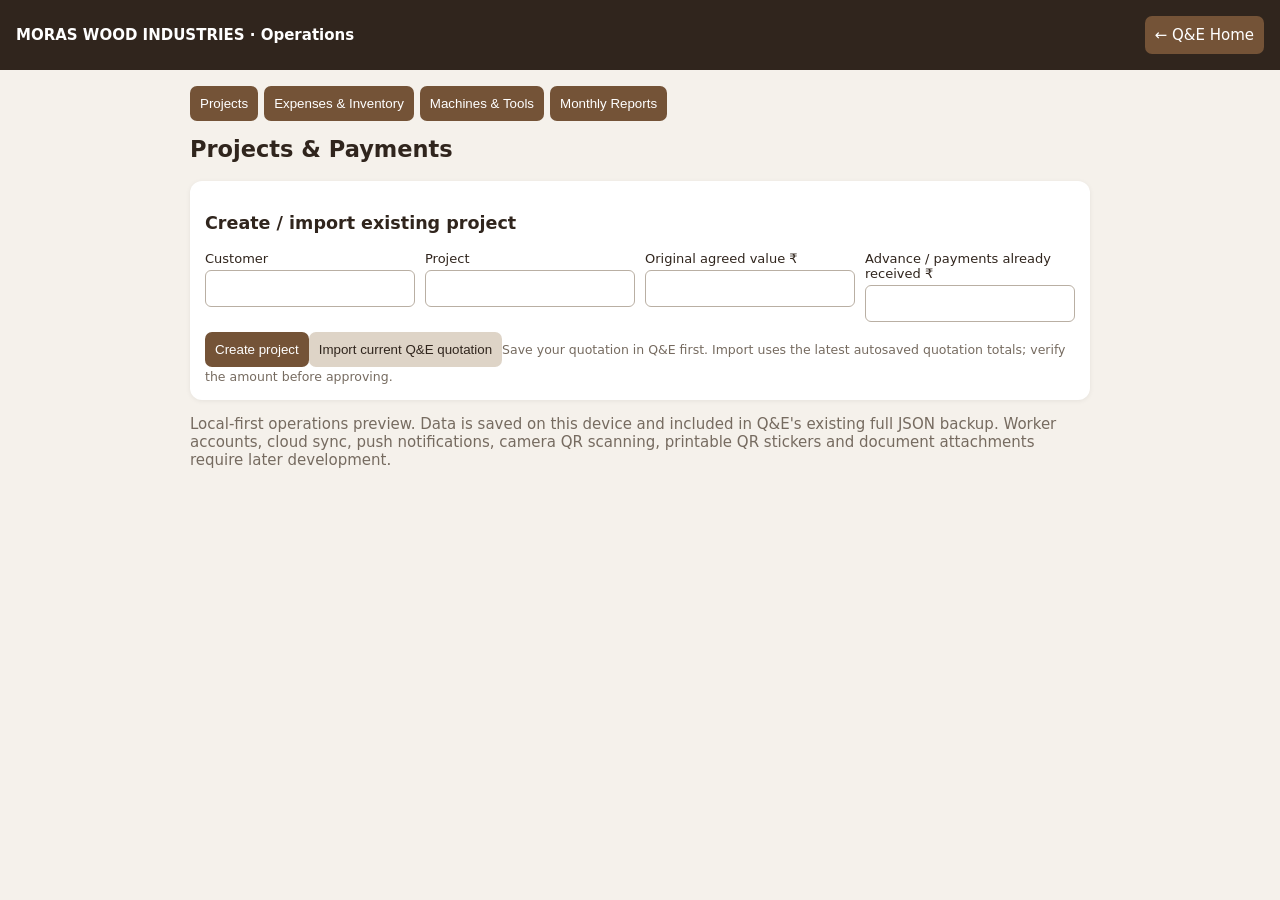
==== app/src/main/assets/operations.html @ 3e757894 "Add Moras Wood operations page shell for projects inventory machines reports" ====
<!doctype html><html lang="en"><head><meta charset="utf-8"><meta name="viewport" content="width=device-width,initial-scale=1"><title>Moras Wood Operations</title><style>body{font:15px system-ui;background:#f5f1eb;color:#30251d;margin:0}header{background:#30251d;color:white;padding:16px}main{max-width:900px;margin:auto;padding:16px}nav{display:flex;gap:6px;flex-wrap:wrap}button,a.btn{border:0;border-radius:7px;padding:10px;background:#745337;color:white;cursor:pointer;text-decoration:none}button.secondary{background:#ded4c7;color:#30251d}.card{background:white;border-radius:12px;padding:15px;margin:12px 0;box-shadow:0 1px 5px #0001}input,select,textarea{box-sizing:border-box;width:100%;padding:10px;margin:4px 0 10px;border:1px solid #b9afa3;border-radius:6px;font:inherit}label{display:block;font-size:13px}h2{margin-top:10px}.grid{display:grid;grid-template-columns:repeat(auto-fit,minmax(160px,1fr));gap:10px}.row{display:flex;gap:8px;align-items:center;justify-content:space-between;flex-wrap:wrap}.muted{color:#766b60}.pill{padding:3px 8px;background:#ede4d8;border-radius:20px;font-size:12px}table{width:100%;border-collapse:collapse;font-size:13px}td,th{padding:8px;border-bottom:1px solid #eee;text-align:left}section[hidden]{display:none}small{color:#766b60}</style></head><body><header><div class="row"><strong>MORAS WOOD INDUSTRIES · Operations</strong><a class="btn" href="/">← Q&E Home</a></div></header><main><nav><button data-tab="projects">Projects</button><button data-tab="inventory">Expenses & Inventory</button><button data-tab="machines">Machines & Tools</button><button data-tab="reports">Monthly Reports</button></nav><p id="message" role="status"></p><section id="projects"><h2>Projects & Payments</h2><div class="card"><h3>Create / import existing project</h3><div class="grid"><label>Customer<input id="pCustomer"></label><label>Project<input id="pName"></label><label>Original agreed value ₹<input id="pValue" type="number" min="0"></label><label>Advance / payments already received ₹<input id="pPaid" type="number" min="0"></label></div><button id="createProject">Create project</button><button class="secondary" id="importQuote">Import current Q&E quotation</button><small>Save your quotation in Q&E first. Import uses the latest autosaved quotation totals; verify the amount before approving.</small></div><div id="projectList"></div></section><section id="inventory" hidden><h2>Expenses & Inventory</h2><div class="card"><h3>Register material / consumable</h3><div class="grid"><label>Material name<input id="iName" placeholder="120-grit sanding disc"></label><label>Category<select id="iCategory"><option>Hardware</option><option>Adhesives & Fillers</option><option>Polish & Chemicals</option><option>Sanding Discs</option><option>Timber</option><option>Other</option></select></label><label>Unit<input id="iUnit" placeholder="pcs, L, kg, CFT"></label><label>Cost per unit ₹<input id="iRate" type="number" min="0" step="any"></label><label>Reorder level<input id="iMin" type="number" min="0" step="any"></label></div><button id="addMaterial">Add material</button></div><div id="materialList"></div><div class="card"><h3>Record material movement</h3><label>Material<select id="moveMaterial"></select></label><div class="grid"><label>Action<select id="moveType"><option value="purchase">Purchase / receive</option><option value="issue">Issue to worker / project</option><option value="return">Return unused material</option></select></label><label>Quantity<input id="moveQty" type="number" min="0.001" step="any"></label><label>Employee<input id="moveWorker" placeholder="Name"></label><label>Project<select id="moveProject"></select></label></div><button id="recordMovement">Record transaction</button><small>Submitted transactions cannot be edited. Owner can record a compensating correction with an audit trail. Future worker corrections will require owner approval.</small></div><div class="card"><h3>Material transaction history</h3><div id="movementList"></div></div></section><section id="machines" hidden><h2>Machines & Tools</h2><div class="card"><h3>Register machine</h3><div class="grid"><label>Name<input id="mName" placeholder="Grinder"></label><label>Serial / model<input id="mSerial"></label><label>Assigned employee<input id="mWorker"></label></div><button id="addMachine">Register</button></div><div id="machineList"></div></section><section id="reports" hidden><h2>Monthly Summary</h2><div class="card"><label>Month<input id="reportMonth" type="month"></label><div id="reportBody"></div></div></section><p class="muted">Local-first operations preview. Data is saved on this device and included in Q&E's existing full JSON backup. Worker accounts, cloud sync, push notifications, camera QR scanning, printable QR stickers and document attachments require later development.</p></main><script src="/operations.js"></script></body></html>
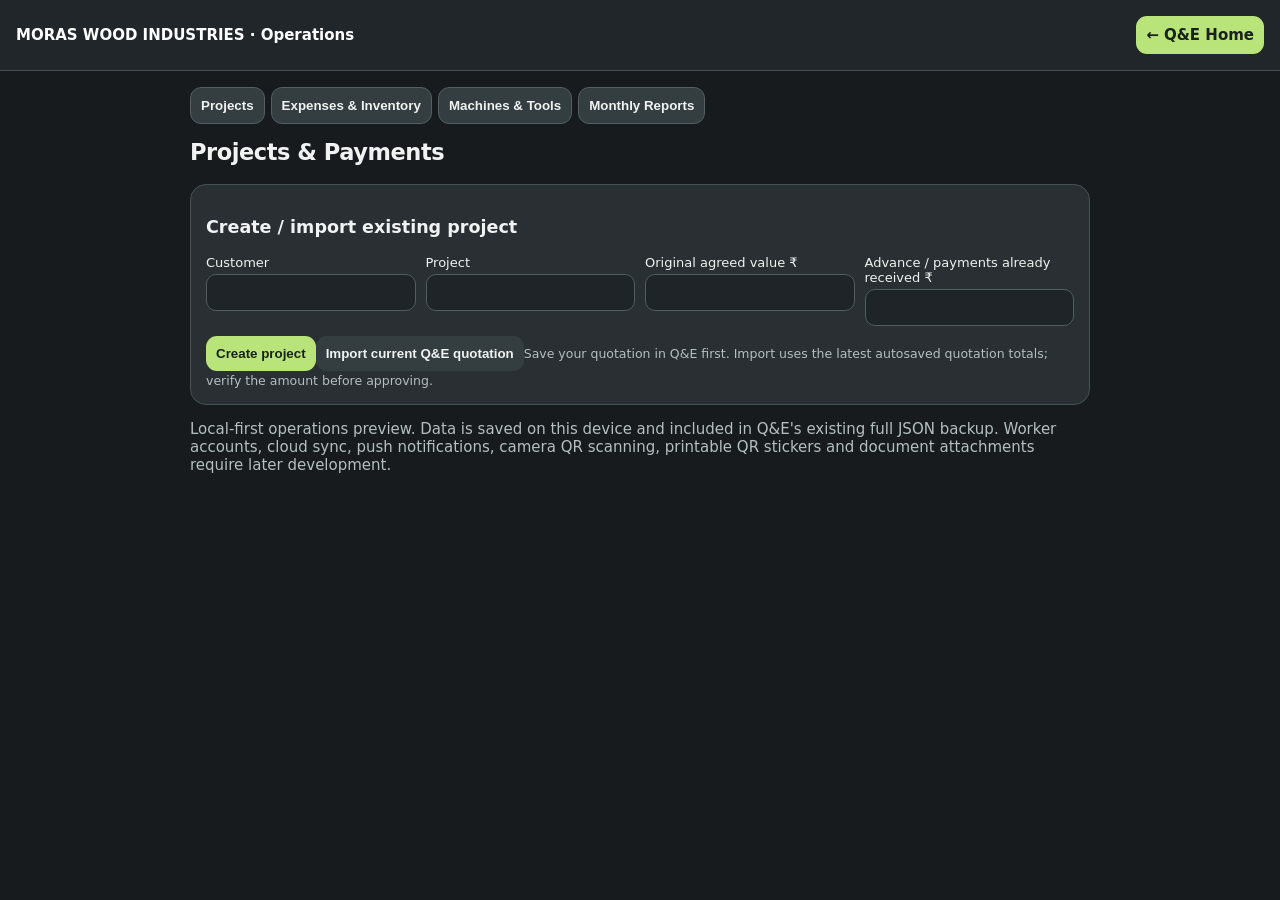
==== commit f6758e1e: "Apply matching dark theme to operations modules" ====
--- a/app/src/main/assets/operations.html
+++ b/app/src/main/assets/operations.html
@@ -1 +1 @@
-<!doctype html><html lang="en"><head><meta charset="utf-8"><meta name="viewport" content="width=device-width,initial-scale=1"><title>Moras Wood Operations</title><style>body{font:15px system-ui;background:#f5f1eb;color:#30251d;margin:0}header{background:#30251d;color:white;padding:16px}main{max-width:900px;margin:auto;padding:16px}nav{display:flex;gap:6px;flex-wrap:wrap}button,a.btn{border:0;border-radius:7px;padding:10px;background:#745337;color:white;cursor:pointer;text-decoration:none}button.secondary{background:#ded4c7;color:#30251d}.card{background:white;border-radius:12px;padding:15px;margin:12px 0;box-shadow:0 1px 5px #0001}input,select,textarea{box-sizing:border-box;width:100%;padding:10px;margin:4px 0 10px;border:1px solid #b9afa3;border-radius:6px;font:inherit}label{display:block;font-size:13px}h2{margin-top:10px}.grid{display:grid;grid-template-columns:repeat(auto-fit,minmax(160px,1fr));gap:10px}.row{display:flex;gap:8px;align-items:center;justify-content:space-between;flex-wrap:wrap}.muted{color:#766b60}.pill{padding:3px 8px;background:#ede4d8;border-radius:20px;font-size:12px}table{width:100%;border-collapse:collapse;font-size:13px}td,th{padding:8px;border-bottom:1px solid #eee;text-align:left}section[hidden]{display:none}small{color:#766b60}</style></head><body><header><div class="row"><strong>MORAS WOOD INDUSTRIES · Operations</strong><a class="btn" href="/">← Q&E Home</a></div></header><main><nav><button data-tab="projects">Projects</button><button data-tab="inventory">Expenses & Inventory</button><button data-tab="machines">Machines & Tools</button><button data-tab="reports">Monthly Reports</button></nav><p id="message" role="status"></p><section id="projects"><h2>Projects & Payments</h2><div class="card"><h3>Create / import existing project</h3><div class="grid"><label>Customer<input id="pCustomer"></label><label>Project<input id="pName"></label><label>Original agreed value ₹<input id="pValue" type="number" min="0"></label><label>Advance / payments already received ₹<input id="pPaid" type="number" min="0"></label></div><button id="createProject">Create project</button><button class="secondary" id="importQuote">Import current Q&E quotation</button><small>Save your quotation in Q&E first. Import uses the latest autosaved quotation totals; verify the amount before approving.</small></div><div id="projectList"></div></section><section id="inventory" hidden><h2>Expenses & Inventory</h2><div class="card"><h3>Register material / consumable</h3><div class="grid"><label>Material name<input id="iName" placeholder="120-grit sanding disc"></label><label>Category<select id="iCategory"><option>Hardware</option><option>Adhesives & Fillers</option><option>Polish & Chemicals</option><option>Sanding Discs</option><option>Timber</option><option>Other</option></select></label><label>Unit<input id="iUnit" placeholder="pcs, L, kg, CFT"></label><label>Cost per unit ₹<input id="iRate" type="number" min="0" step="any"></label><label>Reorder level<input id="iMin" type="number" min="0" step="any"></label></div><button id="addMaterial">Add material</button></div><div id="materialList"></div><div class="card"><h3>Record material movement</h3><label>Material<select id="moveMaterial"></select></label><div class="grid"><label>Action<select id="moveType"><option value="purchase">Purchase / receive</option><option value="issue">Issue to worker / project</option><option value="return">Return unused material</option></select></label><label>Quantity<input id="moveQty" type="number" min="0.001" step="any"></label><label>Employee<input id="moveWorker" placeholder="Name"></label><label>Project<select id="moveProject"></select></label></div><button id="recordMovement">Record transaction</button><small>Submitted transactions cannot be edited. Owner can record a compensating correction with an audit trail. Future worker corrections will require owner approval.</small></div><div class="card"><h3>Material transaction history</h3><div id="movementList"></div></div></section><section id="machines" hidden><h2>Machines & Tools</h2><div class="card"><h3>Register machine</h3><div class="grid"><label>Name<input id="mName" placeholder="Grinder"></label><label>Serial / model<input id="mSerial"></label><label>Assigned employee<input id="mWorker"></label></div><button id="addMachine">Register</button></div><div id="machineList"></div></section><section id="reports" hidden><h2>Monthly Summary</h2><div class="card"><label>Month<input id="reportMonth" type="month"></label><div id="reportBody"></div></div></section><p class="muted">Local-first operations preview. Data is saved on this device and included in Q&E's existing full JSON backup. Worker accounts, cloud sync, push notifications, camera QR scanning, printable QR stickers and document attachments require later development.</p></main><script src="/operations.js"></script></body></html>+<!doctype html><html lang="en"><head><meta charset="utf-8"><meta name="viewport" content="width=device-width,initial-scale=1"><title>Moras Wood Operations</title><style>body{font:15px system-ui;background:#f5f1eb;color:#30251d;margin:0}header{background:#30251d;color:white;padding:16px}main{max-width:900px;margin:auto;padding:16px}nav{display:flex;gap:6px;flex-wrap:wrap}button,a.btn{border:0;border-radius:7px;padding:10px;background:#745337;color:white;cursor:pointer;text-decoration:none}button.secondary{background:#ded4c7;color:#30251d}.card{background:white;border-radius:12px;padding:15px;margin:12px 0;box-shadow:0 1px 5px #0001}input,select,textarea{box-sizing:border-box;width:100%;padding:10px;margin:4px 0 10px;border:1px solid #b9afa3;border-radius:6px;font:inherit}label{display:block;font-size:13px}h2{margin-top:10px}.grid{display:grid;grid-template-columns:repeat(auto-fit,minmax(160px,1fr));gap:10px}.row{display:flex;gap:8px;align-items:center;justify-content:space-between;flex-wrap:wrap}.muted{color:#766b60}.pill{padding:3px 8px;background:#ede4d8;border-radius:20px;font-size:12px}table{width:100%;border-collapse:collapse;font-size:13px}td,th{padding:8px;border-bottom:1px solid #eee;text-align:left}section[hidden]{display:none}small{color:#766b60}</style><style>body{background:#171b1e;color:#f0f3f2}header{background:#202629;border-bottom:1px solid #465154}button,a.btn{background:#b8e47a;color:#19211a;border-radius:11px;font-weight:700}button.secondary{background:#343d40;color:#eef2f1}.card{background:#292f32;border:1px solid #465154;border-radius:16px;box-shadow:none}input,select,textarea{background:#1e2427;color:#f2f4f3;border:1px solid #515d60;border-radius:10px}input:focus,select:focus,textarea:focus{outline:2px solid #b8e47a}.muted,small{color:#b4bfc1}.pill{background:#3b4a3e;color:#c9e9b0}td,th{border-color:#465154}nav button{background:#343d40;color:#f0f3f2;border:1px solid #526064}nav button:focus{outline:2px solid #b8e47a}h2{letter-spacing:-.02em}</style></head><body><header><div class="row"><strong>MORAS WOOD INDUSTRIES · Operations</strong><a class="btn" href="/index.html">← Q&E Home</a></div></header><main><nav><button data-tab="projects">Projects</button><button data-tab="inventory">Expenses & Inventory</button><button data-tab="machines">Machines & Tools</button><button data-tab="reports">Monthly Reports</button></nav><p id="message" role="status"></p><section id="projects"><h2>Projects & Payments</h2><div class="card"><h3>Create / import existing project</h3><div class="grid"><label>Customer<input id="pCustomer"></label><label>Project<input id="pName"></label><label>Original agreed value ₹<input id="pValue" type="number" min="0"></label><label>Advance / payments already received ₹<input id="pPaid" type="number" min="0"></label></div><button id="createProject">Create project</button><button class="secondary" id="importQuote">Import current Q&E quotation</button><small>Save your quotation in Q&E first. Import uses the latest autosaved quotation totals; verify the amount before approving.</small></div><div id="projectList"></div></section><section id="inventory" hidden><h2>Expenses & Inventory</h2><div class="card"><h3>Register material / consumable</h3><div class="grid"><label>Material name<input id="iName" placeholder="120-grit sanding disc"></label><label>Category<select id="iCategory"><option>Hardware</option><option>Adhesives & Fillers</option><option>Polish & Chemicals</option><option>Sanding Discs</option><option>Timber</option><option>Other</option></select></label><label>Unit<input id="iUnit" placeholder="pcs, L, kg, CFT"></label><label>Cost per unit ₹<input id="iRate" type="number" min="0" step="any"></label><label>Reorder level<input id="iMin" type="number" min="0" step="any"></label></div><button id="addMaterial">Add material</button></div><div id="materialList"></div><div class="card"><h3>Record material movement</h3><label>Material<select id="moveMaterial"></select></label><div class="grid"><label>Action<select id="moveType"><option value="purchase">Purchase / receive</option><option value="issue">Issue to worker / project</option><option value="return">Return unused material</option></select></label><label>Quantity<input id="moveQty" type="number" min="0.001" step="any"></label><label>Employee<input id="moveWorker" placeholder="Name"></label><label>Project<select id="moveProject"></select></label></div><button id="recordMovement">Record transaction</button><small>Submitted transactions cannot be edited. Owner can record a compensating correction with an audit trail. Future worker corrections will require owner approval.</small></div><div class="card"><h3>Material transaction history</h3><div id="movementList"></div></div></section><section id="machines" hidden><h2>Machines & Tools</h2><div class="card"><h3>Register machine</h3><div class="grid"><label>Name<input id="mName" placeholder="Grinder"></label><label>Serial / model<input id="mSerial"></label><label>Assigned employee<input id="mWorker"></label></div><button id="addMachine">Register</button></div><div id="machineList"></div></section><section id="reports" hidden><h2>Monthly Summary</h2><div class="card"><label>Month<input id="reportMonth" type="month"></label><div id="reportBody"></div></div></section><p class="muted">Local-first operations preview. Data is saved on this device and included in Q&E's existing full JSON backup. Worker accounts, cloud sync, push notifications, camera QR scanning, printable QR stickers and document attachments require later development.</p></main><script src="/operations.js"></script></body></html>
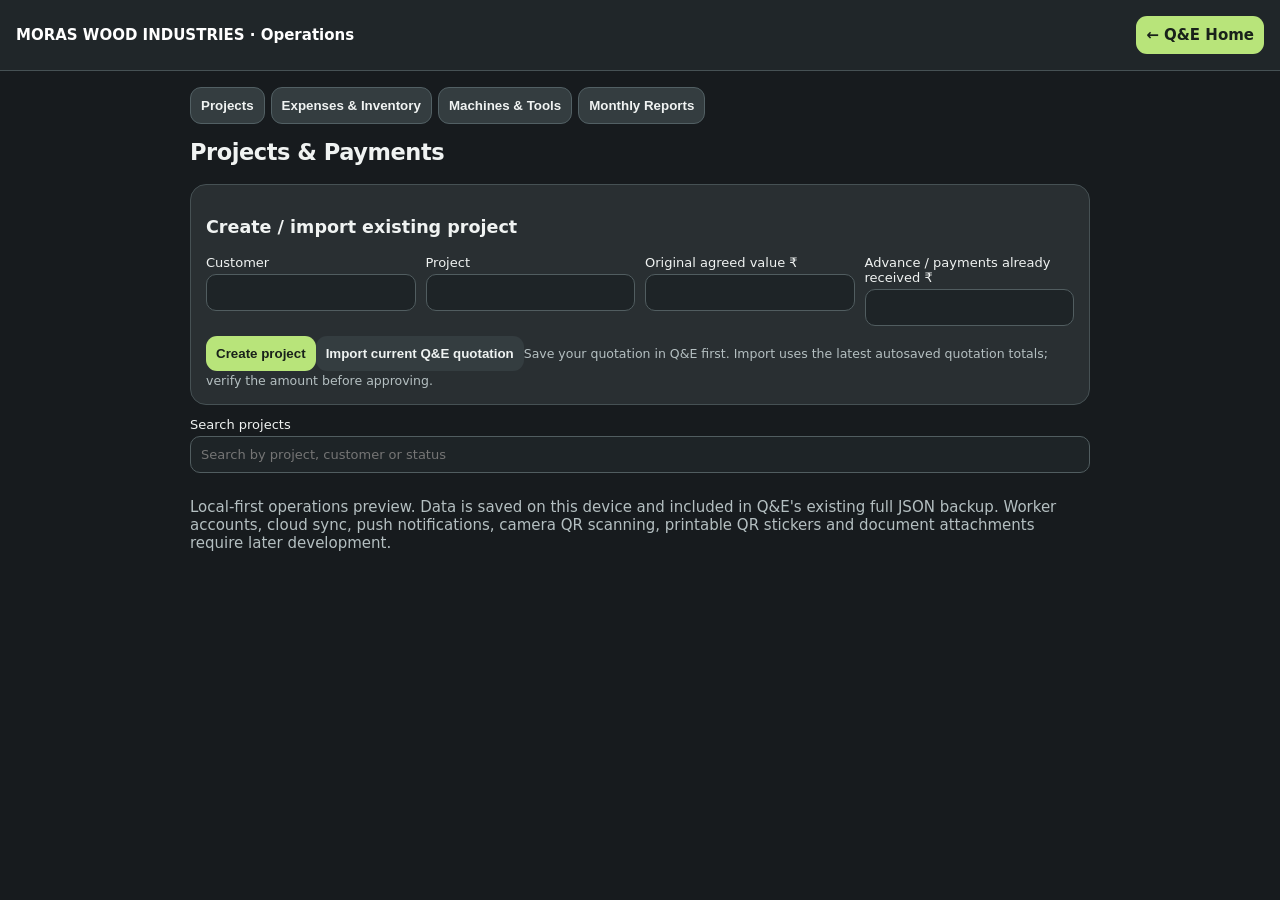
==== commit 26207193: "Add searchable collapsible project cards and confirmed deletion" ====
--- a/app/src/main/assets/operations.html
+++ b/app/src/main/assets/operations.html
@@ -1 +1 @@
-<!doctype html><html lang="en"><head><meta charset="utf-8"><meta name="viewport" content="width=device-width,initial-scale=1"><title>Moras Wood Operations</title><style>body{font:15px system-ui;background:#f5f1eb;color:#30251d;margin:0}header{background:#30251d;color:white;padding:16px}main{max-width:900px;margin:auto;padding:16px}nav{display:flex;gap:6px;flex-wrap:wrap}button,a.btn{border:0;border-radius:7px;padding:10px;background:#745337;color:white;cursor:pointer;text-decoration:none}button.secondary{background:#ded4c7;color:#30251d}.card{background:white;border-radius:12px;padding:15px;margin:12px 0;box-shadow:0 1px 5px #0001}input,select,textarea{box-sizing:border-box;width:100%;padding:10px;margin:4px 0 10px;border:1px solid #b9afa3;border-radius:6px;font:inherit}label{display:block;font-size:13px}h2{margin-top:10px}.grid{display:grid;grid-template-columns:repeat(auto-fit,minmax(160px,1fr));gap:10px}.row{display:flex;gap:8px;align-items:center;justify-content:space-between;flex-wrap:wrap}.muted{color:#766b60}.pill{padding:3px 8px;background:#ede4d8;border-radius:20px;font-size:12px}table{width:100%;border-collapse:collapse;font-size:13px}td,th{padding:8px;border-bottom:1px solid #eee;text-align:left}section[hidden]{display:none}small{color:#766b60}</style><style>body{background:#171b1e;color:#f0f3f2}header{background:#202629;border-bottom:1px solid #465154}button,a.btn{background:#b8e47a;color:#19211a;border-radius:11px;font-weight:700}button.secondary{background:#343d40;color:#eef2f1}.card{background:#292f32;border:1px solid #465154;border-radius:16px;box-shadow:none}input,select,textarea{background:#1e2427;color:#f2f4f3;border:1px solid #515d60;border-radius:10px}input:focus,select:focus,textarea:focus{outline:2px solid #b8e47a}.muted,small{color:#b4bfc1}.pill{background:#3b4a3e;color:#c9e9b0}td,th{border-color:#465154}nav button{background:#343d40;color:#f0f3f2;border:1px solid #526064}nav button:focus{outline:2px solid #b8e47a}h2{letter-spacing:-.02em}</style></head><body><header><div class="row"><strong>MORAS WOOD INDUSTRIES · Operations</strong><a class="btn" href="/index.html">← Q&E Home</a></div></header><main><nav><button data-tab="projects">Projects</button><button data-tab="inventory">Expenses & Inventory</button><button data-tab="machines">Machines & Tools</button><button data-tab="reports">Monthly Reports</button></nav><p id="message" role="status"></p><section id="projects"><h2>Projects & Payments</h2><div class="card"><h3>Create / import existing project</h3><div class="grid"><label>Customer<input id="pCustomer"></label><label>Project<input id="pName"></label><label>Original agreed value ₹<input id="pValue" type="number" min="0"></label><label>Advance / payments already received ₹<input id="pPaid" type="number" min="0"></label></div><button id="createProject">Create project</button><button class="secondary" id="importQuote">Import current Q&E quotation</button><small>Save your quotation in Q&E first. Import uses the latest autosaved quotation totals; verify the amount before approving.</small></div><div id="projectList"></div></section><section id="inventory" hidden><h2>Expenses & Inventory</h2><div class="card"><h3>Register material / consumable</h3><div class="grid"><label>Material name<input id="iName" placeholder="120-grit sanding disc"></label><label>Category<select id="iCategory"><option>Hardware</option><option>Adhesives & Fillers</option><option>Polish & Chemicals</option><option>Sanding Discs</option><option>Timber</option><option>Other</option></select></label><label>Unit<input id="iUnit" placeholder="pcs, L, kg, CFT"></label><label>Cost per unit ₹<input id="iRate" type="number" min="0" step="any"></label><label>Reorder level<input id="iMin" type="number" min="0" step="any"></label></div><button id="addMaterial">Add material</button></div><div id="materialList"></div><div class="card"><h3>Record material movement</h3><label>Material<select id="moveMaterial"></select></label><div class="grid"><label>Action<select id="moveType"><option value="purchase">Purchase / receive</option><option value="issue">Issue to worker / project</option><option value="return">Return unused material</option></select></label><label>Quantity<input id="moveQty" type="number" min="0.001" step="any"></label><label>Employee<input id="moveWorker" placeholder="Name"></label><label>Project<select id="moveProject"></select></label></div><button id="recordMovement">Record transaction</button><small>Submitted transactions cannot be edited. Owner can record a compensating correction with an audit trail. Future worker corrections will require owner approval.</small></div><div class="card"><h3>Material transaction history</h3><div id="movementList"></div></div></section><section id="machines" hidden><h2>Machines & Tools</h2><div class="card"><h3>Register machine</h3><div class="grid"><label>Name<input id="mName" placeholder="Grinder"></label><label>Serial / model<input id="mSerial"></label><label>Assigned employee<input id="mWorker"></label></div><button id="addMachine">Register</button></div><div id="machineList"></div></section><section id="reports" hidden><h2>Monthly Summary</h2><div class="card"><label>Month<input id="reportMonth" type="month"></label><div id="reportBody"></div></div></section><p class="muted">Local-first operations preview. Data is saved on this device and included in Q&E's existing full JSON backup. Worker accounts, cloud sync, push notifications, camera QR scanning, printable QR stickers and document attachments require later development.</p></main><script src="/operations.js"></script></body></html>+<!doctype html><html lang="en"><head><meta charset="utf-8"><meta name="viewport" content="width=device-width,initial-scale=1"><title>Moras Wood Operations</title><style>body{font:15px system-ui;background:#f5f1eb;color:#30251d;margin:0}header{background:#30251d;color:white;padding:16px}main{max-width:900px;margin:auto;padding:16px}nav{display:flex;gap:6px;flex-wrap:wrap}button,a.btn{border:0;border-radius:7px;padding:10px;background:#745337;color:white;cursor:pointer;text-decoration:none}button.secondary{background:#ded4c7;color:#30251d}.card{background:white;border-radius:12px;padding:15px;margin:12px 0;box-shadow:0 1px 5px #0001}input,select,textarea{box-sizing:border-box;width:100%;padding:10px;margin:4px 0 10px;border:1px solid #b9afa3;border-radius:6px;font:inherit}label{display:block;font-size:13px}h2{margin-top:10px}.grid{display:grid;grid-template-columns:repeat(auto-fit,minmax(160px,1fr));gap:10px}.row{display:flex;gap:8px;align-items:center;justify-content:space-between;flex-wrap:wrap}.muted{color:#766b60}.pill{padding:3px 8px;background:#ede4d8;border-radius:20px;font-size:12px}table{width:100%;border-collapse:collapse;font-size:13px}td,th{padding:8px;border-bottom:1px solid #eee;text-align:left}section[hidden]{display:none}small{color:#766b60}</style><style>body{background:#171b1e;color:#f0f3f2}header{background:#202629;border-bottom:1px solid #465154}button,a.btn{background:#b8e47a;color:#19211a;border-radius:11px;font-weight:700}button.secondary{background:#343d40;color:#eef2f1}.card{background:#292f32;border:1px solid #465154;border-radius:16px;box-shadow:none}input,select,textarea{background:#1e2427;color:#f2f4f3;border:1px solid #515d60;border-radius:10px}input:focus,select:focus,textarea:focus{outline:2px solid #b8e47a}.muted,small{color:#b4bfc1}.pill{background:#3b4a3e;color:#c9e9b0}td,th{border-color:#465154}nav button{background:#343d40;color:#f0f3f2;border:1px solid #526064}nav button:focus{outline:2px solid #b8e47a}h2{letter-spacing:-.02em} .project-fold{padding:0;overflow:hidden}.project-fold>summary{cursor:pointer;padding:18px;list-style:none;display:flex;gap:8px;justify-content:space-between;align-items:center;flex-wrap:wrap}.project-fold>summary::before{content:"▸";color:#b8e47a}.project-fold[open]>summary::before{content:"▾"}.project-body{padding:0 16px 16px}.project-fold>summary strong{font-size:17px}</style></head><body><header><div class="row"><strong>MORAS WOOD INDUSTRIES · Operations</strong><a class="btn" href="/index.html">← Q&E Home</a></div></header><main><nav><button data-tab="projects">Projects</button><button data-tab="inventory">Expenses & Inventory</button><button data-tab="machines">Machines & Tools</button><button data-tab="reports">Monthly Reports</button></nav><p id="message" role="status"></p><section id="projects"><h2>Projects & Payments</h2><div class="card"><h3>Create / import existing project</h3><div class="grid"><label>Customer<input id="pCustomer"></label><label>Project<input id="pName"></label><label>Original agreed value ₹<input id="pValue" type="number" min="0"></label><label>Advance / payments already received ₹<input id="pPaid" type="number" min="0"></label></div><button id="createProject">Create project</button><button class="secondary" id="importQuote">Import current Q&E quotation</button><small>Save your quotation in Q&E first. Import uses the latest autosaved quotation totals; verify the amount before approving.</small></div><label>Search projects<input id="projectSearch" type="search" placeholder="Search by project, customer or status"></label><div id="projectList"></div></section><section id="inventory" hidden><h2>Expenses & Inventory</h2><div class="card"><h3>Register material / consumable</h3><div class="grid"><label>Material name<input id="iName" placeholder="120-grit sanding disc"></label><label>Category<select id="iCategory"><option>Hardware</option><option>Adhesives & Fillers</option><option>Polish & Chemicals</option><option>Sanding Discs</option><option>Timber</option><option>Other</option></select></label><label>Unit<input id="iUnit" placeholder="pcs, L, kg, CFT"></label><label>Cost per unit ₹<input id="iRate" type="number" min="0" step="any"></label><label>Reorder level<input id="iMin" type="number" min="0" step="any"></label></div><button id="addMaterial">Add material</button></div><div id="materialList"></div><div class="card"><h3>Record material movement</h3><label>Material<select id="moveMaterial"></select></label><div class="grid"><label>Action<select id="moveType"><option value="purchase">Purchase / receive</option><option value="issue">Issue to worker / project</option><option value="return">Return unused material</option></select></label><label>Quantity<input id="moveQty" type="number" min="0.001" step="any"></label><label>Employee<input id="moveWorker" placeholder="Name"></label><label>Project<select id="moveProject"></select></label></div><button id="recordMovement">Record transaction</button><small>Submitted transactions cannot be edited. Owner can record a compensating correction with an audit trail. Future worker corrections will require owner approval.</small></div><div class="card"><h3>Material transaction history</h3><div id="movementList"></div></div></section><section id="machines" hidden><h2>Machines & Tools</h2><div class="card"><h3>Register machine</h3><div class="grid"><label>Name<input id="mName" placeholder="Grinder"></label><label>Serial / model<input id="mSerial"></label><label>Assigned employee<input id="mWorker"></label></div><button id="addMachine">Register</button></div><div id="machineList"></div></section><section id="reports" hidden><h2>Monthly Summary</h2><div class="card"><label>Month<input id="reportMonth" type="month"></label><div id="reportBody"></div></div></section><p class="muted">Local-first operations preview. Data is saved on this device and included in Q&E's existing full JSON backup. Worker accounts, cloud sync, push notifications, camera QR scanning, printable QR stickers and document attachments require later development.</p></main><script src="/operations.js"></script></body></html>
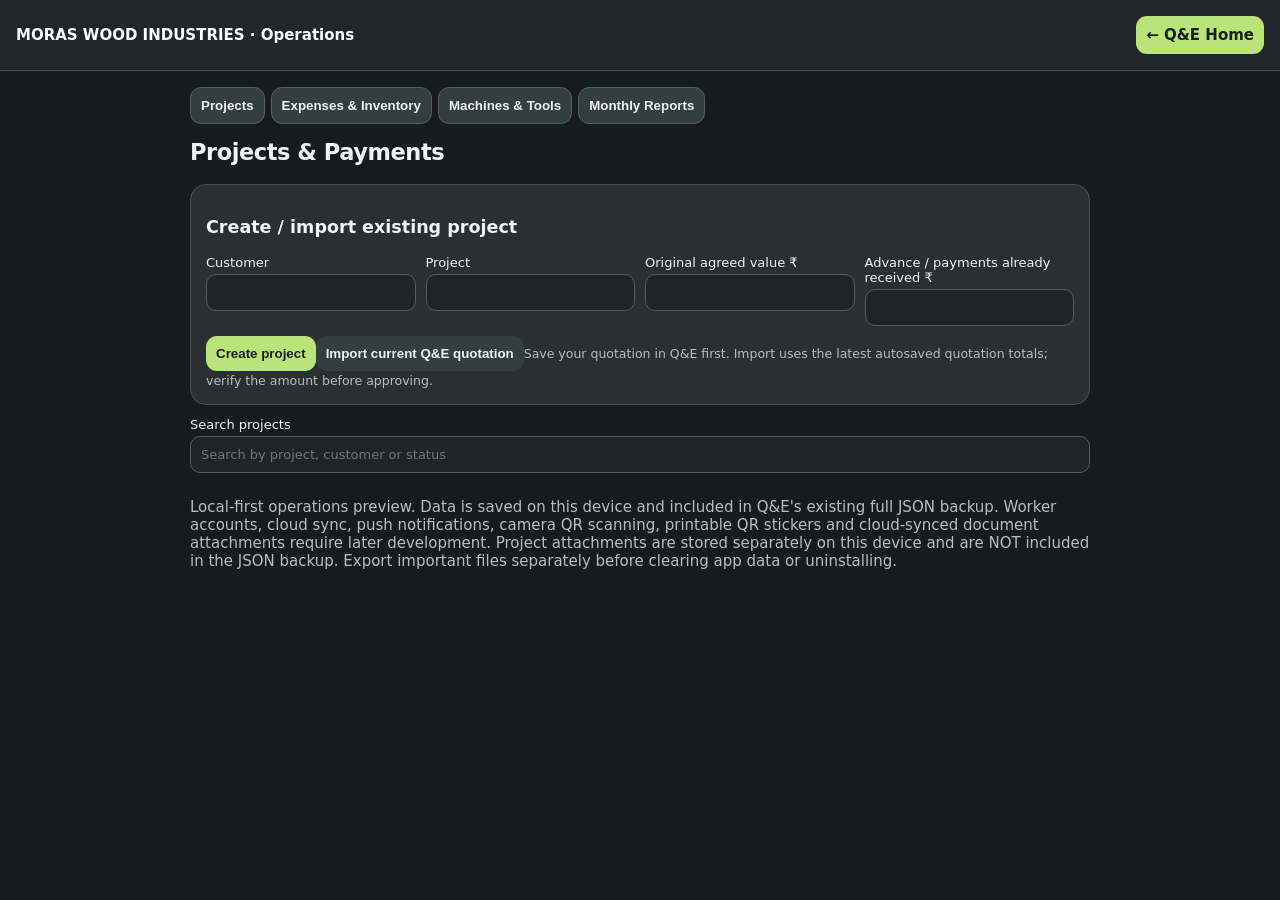
==== commit aae19836: "Explain local project attachment storage and backup limitations" ====
--- a/app/src/main/assets/operations.html
+++ b/app/src/main/assets/operations.html
@@ -1 +1 @@
-<!doctype html><html lang="en"><head><meta charset="utf-8"><meta name="viewport" content="width=device-width,initial-scale=1"><title>Moras Wood Operations</title><style>body{font:15px system-ui;background:#f5f1eb;color:#30251d;margin:0}header{background:#30251d;color:white;padding:16px}main{max-width:900px;margin:auto;padding:16px}nav{display:flex;gap:6px;flex-wrap:wrap}button,a.btn{border:0;border-radius:7px;padding:10px;background:#745337;color:white;cursor:pointer;text-decoration:none}button.secondary{background:#ded4c7;color:#30251d}.card{background:white;border-radius:12px;padding:15px;margin:12px 0;box-shadow:0 1px 5px #0001}input,select,textarea{box-sizing:border-box;width:100%;padding:10px;margin:4px 0 10px;border:1px solid #b9afa3;border-radius:6px;font:inherit}label{display:block;font-size:13px}h2{margin-top:10px}.grid{display:grid;grid-template-columns:repeat(auto-fit,minmax(160px,1fr));gap:10px}.row{display:flex;gap:8px;align-items:center;justify-content:space-between;flex-wrap:wrap}.muted{color:#766b60}.pill{padding:3px 8px;background:#ede4d8;border-radius:20px;font-size:12px}table{width:100%;border-collapse:collapse;font-size:13px}td,th{padding:8px;border-bottom:1px solid #eee;text-align:left}section[hidden]{display:none}small{color:#766b60}</style><style>body{background:#171b1e;color:#f0f3f2}header{background:#202629;border-bottom:1px solid #465154}button,a.btn{background:#b8e47a;color:#19211a;border-radius:11px;font-weight:700}button.secondary{background:#343d40;color:#eef2f1}.card{background:#292f32;border:1px solid #465154;border-radius:16px;box-shadow:none}input,select,textarea{background:#1e2427;color:#f2f4f3;border:1px solid #515d60;border-radius:10px}input:focus,select:focus,textarea:focus{outline:2px solid #b8e47a}.muted,small{color:#b4bfc1}.pill{background:#3b4a3e;color:#c9e9b0}td,th{border-color:#465154}nav button{background:#343d40;color:#f0f3f2;border:1px solid #526064}nav button:focus{outline:2px solid #b8e47a}h2{letter-spacing:-.02em} .project-fold{padding:0;overflow:hidden}.project-fold>summary{cursor:pointer;padding:18px;list-style:none;display:flex;gap:8px;justify-content:space-between;align-items:center;flex-wrap:wrap}.project-fold>summary::before{content:"▸";color:#b8e47a}.project-fold[open]>summary::before{content:"▾"}.project-body{padding:0 16px 16px}.project-fold>summary strong{font-size:17px}</style></head><body><header><div class="row"><strong>MORAS WOOD INDUSTRIES · Operations</strong><a class="btn" href="/index.html">← Q&E Home</a></div></header><main><nav><button data-tab="projects">Projects</button><button data-tab="inventory">Expenses & Inventory</button><button data-tab="machines">Machines & Tools</button><button data-tab="reports">Monthly Reports</button></nav><p id="message" role="status"></p><section id="projects"><h2>Projects & Payments</h2><div class="card"><h3>Create / import existing project</h3><div class="grid"><label>Customer<input id="pCustomer"></label><label>Project<input id="pName"></label><label>Original agreed value ₹<input id="pValue" type="number" min="0"></label><label>Advance / payments already received ₹<input id="pPaid" type="number" min="0"></label></div><button id="createProject">Create project</button><button class="secondary" id="importQuote">Import current Q&E quotation</button><small>Save your quotation in Q&E first. Import uses the latest autosaved quotation totals; verify the amount before approving.</small></div><label>Search projects<input id="projectSearch" type="search" placeholder="Search by project, customer or status"></label><div id="projectList"></div></section><section id="inventory" hidden><h2>Expenses & Inventory</h2><div class="card"><h3>Register material / consumable</h3><div class="grid"><label>Material name<input id="iName" placeholder="120-grit sanding disc"></label><label>Category<select id="iCategory"><option>Hardware</option><option>Adhesives & Fillers</option><option>Polish & Chemicals</option><option>Sanding Discs</option><option>Timber</option><option>Other</option></select></label><label>Unit<input id="iUnit" placeholder="pcs, L, kg, CFT"></label><label>Cost per unit ₹<input id="iRate" type="number" min="0" step="any"></label><label>Reorder level<input id="iMin" type="number" min="0" step="any"></label></div><button id="addMaterial">Add material</button></div><div id="materialList"></div><div class="card"><h3>Record material movement</h3><label>Material<select id="moveMaterial"></select></label><div class="grid"><label>Action<select id="moveType"><option value="purchase">Purchase / receive</option><option value="issue">Issue to worker / project</option><option value="return">Return unused material</option></select></label><label>Quantity<input id="moveQty" type="number" min="0.001" step="any"></label><label>Employee<input id="moveWorker" placeholder="Name"></label><label>Project<select id="moveProject"></select></label></div><button id="recordMovement">Record transaction</button><small>Submitted transactions cannot be edited. Owner can record a compensating correction with an audit trail. Future worker corrections will require owner approval.</small></div><div class="card"><h3>Material transaction history</h3><div id="movementList"></div></div></section><section id="machines" hidden><h2>Machines & Tools</h2><div class="card"><h3>Register machine</h3><div class="grid"><label>Name<input id="mName" placeholder="Grinder"></label><label>Serial / model<input id="mSerial"></label><label>Assigned employee<input id="mWorker"></label></div><button id="addMachine">Register</button></div><div id="machineList"></div></section><section id="reports" hidden><h2>Monthly Summary</h2><div class="card"><label>Month<input id="reportMonth" type="month"></label><div id="reportBody"></div></div></section><p class="muted">Local-first operations preview. Data is saved on this device and included in Q&E's existing full JSON backup. Worker accounts, cloud sync, push notifications, camera QR scanning, printable QR stickers and document attachments require later development.</p></main><script src="/operations.js"></script></body></html>+<!doctype html><html lang="en"><head><meta charset="utf-8"><meta name="viewport" content="width=device-width,initial-scale=1"><title>Moras Wood Operations</title><style>body{font:15px system-ui;background:#f5f1eb;color:#30251d;margin:0}header{background:#30251d;color:white;padding:16px}main{max-width:900px;margin:auto;padding:16px}nav{display:flex;gap:6px;flex-wrap:wrap}button,a.btn{border:0;border-radius:7px;padding:10px;background:#745337;color:white;cursor:pointer;text-decoration:none}button.secondary{background:#ded4c7;color:#30251d}.card{background:white;border-radius:12px;padding:15px;margin:12px 0;box-shadow:0 1px 5px #0001}input,select,textarea{box-sizing:border-box;width:100%;padding:10px;margin:4px 0 10px;border:1px solid #b9afa3;border-radius:6px;font:inherit}label{display:block;font-size:13px}h2{margin-top:10px}.grid{display:grid;grid-template-columns:repeat(auto-fit,minmax(160px,1fr));gap:10px}.row{display:flex;gap:8px;align-items:center;justify-content:space-between;flex-wrap:wrap}.muted{color:#766b60}.pill{padding:3px 8px;background:#ede4d8;border-radius:20px;font-size:12px}table{width:100%;border-collapse:collapse;font-size:13px}td,th{padding:8px;border-bottom:1px solid #eee;text-align:left}section[hidden]{display:none}small{color:#766b60}</style><style>body{background:#171b1e;color:#f0f3f2}header{background:#202629;border-bottom:1px solid #465154}button,a.btn{background:#b8e47a;color:#19211a;border-radius:11px;font-weight:700}button.secondary{background:#343d40;color:#eef2f1}.card{background:#292f32;border:1px solid #465154;border-radius:16px;box-shadow:none}input,select,textarea{background:#1e2427;color:#f2f4f3;border:1px solid #515d60;border-radius:10px}input:focus,select:focus,textarea:focus{outline:2px solid #b8e47a}.muted,small{color:#b4bfc1}.pill{background:#3b4a3e;color:#c9e9b0}td,th{border-color:#465154}nav button{background:#343d40;color:#f0f3f2;border:1px solid #526064}nav button:focus{outline:2px solid #b8e47a}h2{letter-spacing:-.02em} .project-fold{padding:0;overflow:hidden}.project-fold>summary{cursor:pointer;padding:18px;list-style:none;display:flex;gap:8px;justify-content:space-between;align-items:center;flex-wrap:wrap}.project-fold>summary::before{content:"▸";color:#b8e47a}.project-fold[open]>summary::before{content:"▾"}.project-body{padding:0 16px 16px}.project-fold>summary strong{font-size:17px}</style></head><body><header><div class="row"><strong>MORAS WOOD INDUSTRIES · Operations</strong><a class="btn" href="/index.html">← Q&E Home</a></div></header><main><nav><button data-tab="projects">Projects</button><button data-tab="inventory">Expenses & Inventory</button><button data-tab="machines">Machines & Tools</button><button data-tab="reports">Monthly Reports</button></nav><p id="message" role="status"></p><section id="projects"><h2>Projects & Payments</h2><div class="card"><h3>Create / import existing project</h3><div class="grid"><label>Customer<input id="pCustomer"></label><label>Project<input id="pName"></label><label>Original agreed value ₹<input id="pValue" type="number" min="0"></label><label>Advance / payments already received ₹<input id="pPaid" type="number" min="0"></label></div><button id="createProject">Create project</button><button class="secondary" id="importQuote">Import current Q&E quotation</button><small>Save your quotation in Q&E first. Import uses the latest autosaved quotation totals; verify the amount before approving.</small></div><label>Search projects<input id="projectSearch" type="search" placeholder="Search by project, customer or status"></label><div id="projectList"></div></section><section id="inventory" hidden><h2>Expenses & Inventory</h2><div class="card"><h3>Register material / consumable</h3><div class="grid"><label>Material name<input id="iName" placeholder="120-grit sanding disc"></label><label>Category<select id="iCategory"><option>Hardware</option><option>Adhesives & Fillers</option><option>Polish & Chemicals</option><option>Sanding Discs</option><option>Timber</option><option>Other</option></select></label><label>Unit<input id="iUnit" placeholder="pcs, L, kg, CFT"></label><label>Cost per unit ₹<input id="iRate" type="number" min="0" step="any"></label><label>Reorder level<input id="iMin" type="number" min="0" step="any"></label></div><button id="addMaterial">Add material</button></div><div id="materialList"></div><div class="card"><h3>Record material movement</h3><label>Material<select id="moveMaterial"></select></label><div class="grid"><label>Action<select id="moveType"><option value="purchase">Purchase / receive</option><option value="issue">Issue to worker / project</option><option value="return">Return unused material</option></select></label><label>Quantity<input id="moveQty" type="number" min="0.001" step="any"></label><label>Employee<input id="moveWorker" placeholder="Name"></label><label>Project<select id="moveProject"></select></label></div><button id="recordMovement">Record transaction</button><small>Submitted transactions cannot be edited. Owner can record a compensating correction with an audit trail. Future worker corrections will require owner approval.</small></div><div class="card"><h3>Material transaction history</h3><div id="movementList"></div></div></section><section id="machines" hidden><h2>Machines & Tools</h2><div class="card"><h3>Register machine</h3><div class="grid"><label>Name<input id="mName" placeholder="Grinder"></label><label>Serial / model<input id="mSerial"></label><label>Assigned employee<input id="mWorker"></label></div><button id="addMachine">Register</button></div><div id="machineList"></div></section><section id="reports" hidden><h2>Monthly Summary</h2><div class="card"><label>Month<input id="reportMonth" type="month"></label><div id="reportBody"></div></div></section><p class="muted">Local-first operations preview. Data is saved on this device and included in Q&E's existing full JSON backup. Worker accounts, cloud sync, push notifications, camera QR scanning, printable QR stickers and cloud-synced document attachments require later development. Project attachments are stored separately on this device and are NOT included in the JSON backup. Export important files separately before clearing app data or uninstalling.</p></main><script src="/operations.js"></script></body></html>
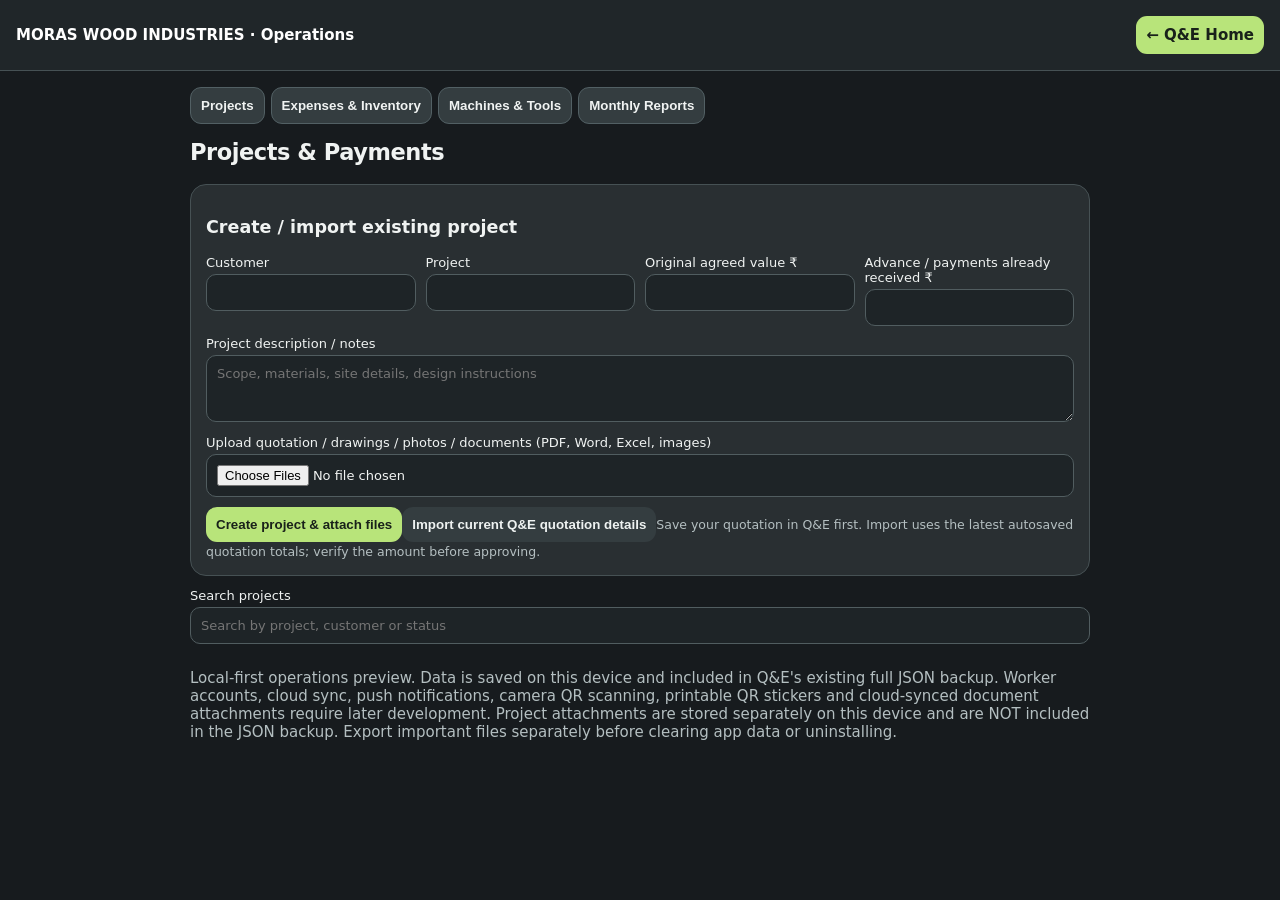
==== commit 61d7fbdc: "Add project creation notes and PDF Word Excel photo upload picker" ====
--- a/app/src/main/assets/operations.html
+++ b/app/src/main/assets/operations.html
@@ -1 +1 @@
-<!doctype html><html lang="en"><head><meta charset="utf-8"><meta name="viewport" content="width=device-width,initial-scale=1"><title>Moras Wood Operations</title><style>body{font:15px system-ui;background:#f5f1eb;color:#30251d;margin:0}header{background:#30251d;color:white;padding:16px}main{max-width:900px;margin:auto;padding:16px}nav{display:flex;gap:6px;flex-wrap:wrap}button,a.btn{border:0;border-radius:7px;padding:10px;background:#745337;color:white;cursor:pointer;text-decoration:none}button.secondary{background:#ded4c7;color:#30251d}.card{background:white;border-radius:12px;padding:15px;margin:12px 0;box-shadow:0 1px 5px #0001}input,select,textarea{box-sizing:border-box;width:100%;padding:10px;margin:4px 0 10px;border:1px solid #b9afa3;border-radius:6px;font:inherit}label{display:block;font-size:13px}h2{margin-top:10px}.grid{display:grid;grid-template-columns:repeat(auto-fit,minmax(160px,1fr));gap:10px}.row{display:flex;gap:8px;align-items:center;justify-content:space-between;flex-wrap:wrap}.muted{color:#766b60}.pill{padding:3px 8px;background:#ede4d8;border-radius:20px;font-size:12px}table{width:100%;border-collapse:collapse;font-size:13px}td,th{padding:8px;border-bottom:1px solid #eee;text-align:left}section[hidden]{display:none}small{color:#766b60}</style><style>body{background:#171b1e;color:#f0f3f2}header{background:#202629;border-bottom:1px solid #465154}button,a.btn{background:#b8e47a;color:#19211a;border-radius:11px;font-weight:700}button.secondary{background:#343d40;color:#eef2f1}.card{background:#292f32;border:1px solid #465154;border-radius:16px;box-shadow:none}input,select,textarea{background:#1e2427;color:#f2f4f3;border:1px solid #515d60;border-radius:10px}input:focus,select:focus,textarea:focus{outline:2px solid #b8e47a}.muted,small{color:#b4bfc1}.pill{background:#3b4a3e;color:#c9e9b0}td,th{border-color:#465154}nav button{background:#343d40;color:#f0f3f2;border:1px solid #526064}nav button:focus{outline:2px solid #b8e47a}h2{letter-spacing:-.02em} .project-fold{padding:0;overflow:hidden}.project-fold>summary{cursor:pointer;padding:18px;list-style:none;display:flex;gap:8px;justify-content:space-between;align-items:center;flex-wrap:wrap}.project-fold>summary::before{content:"▸";color:#b8e47a}.project-fold[open]>summary::before{content:"▾"}.project-body{padding:0 16px 16px}.project-fold>summary strong{font-size:17px}</style></head><body><header><div class="row"><strong>MORAS WOOD INDUSTRIES · Operations</strong><a class="btn" href="/index.html">← Q&E Home</a></div></header><main><nav><button data-tab="projects">Projects</button><button data-tab="inventory">Expenses & Inventory</button><button data-tab="machines">Machines & Tools</button><button data-tab="reports">Monthly Reports</button></nav><p id="message" role="status"></p><section id="projects"><h2>Projects & Payments</h2><div class="card"><h3>Create / import existing project</h3><div class="grid"><label>Customer<input id="pCustomer"></label><label>Project<input id="pName"></label><label>Original agreed value ₹<input id="pValue" type="number" min="0"></label><label>Advance / payments already received ₹<input id="pPaid" type="number" min="0"></label></div><button id="createProject">Create project</button><button class="secondary" id="importQuote">Import current Q&E quotation</button><small>Save your quotation in Q&E first. Import uses the latest autosaved quotation totals; verify the amount before approving.</small></div><label>Search projects<input id="projectSearch" type="search" placeholder="Search by project, customer or status"></label><div id="projectList"></div></section><section id="inventory" hidden><h2>Expenses & Inventory</h2><div class="card"><h3>Register material / consumable</h3><div class="grid"><label>Material name<input id="iName" placeholder="120-grit sanding disc"></label><label>Category<select id="iCategory"><option>Hardware</option><option>Adhesives & Fillers</option><option>Polish & Chemicals</option><option>Sanding Discs</option><option>Timber</option><option>Other</option></select></label><label>Unit<input id="iUnit" placeholder="pcs, L, kg, CFT"></label><label>Cost per unit ₹<input id="iRate" type="number" min="0" step="any"></label><label>Reorder level<input id="iMin" type="number" min="0" step="any"></label></div><button id="addMaterial">Add material</button></div><div id="materialList"></div><div class="card"><h3>Record material movement</h3><label>Material<select id="moveMaterial"></select></label><div class="grid"><label>Action<select id="moveType"><option value="purchase">Purchase / receive</option><option value="issue">Issue to worker / project</option><option value="return">Return unused material</option></select></label><label>Quantity<input id="moveQty" type="number" min="0.001" step="any"></label><label>Employee<input id="moveWorker" placeholder="Name"></label><label>Project<select id="moveProject"></select></label></div><button id="recordMovement">Record transaction</button><small>Submitted transactions cannot be edited. Owner can record a compensating correction with an audit trail. Future worker corrections will require owner approval.</small></div><div class="card"><h3>Material transaction history</h3><div id="movementList"></div></div></section><section id="machines" hidden><h2>Machines & Tools</h2><div class="card"><h3>Register machine</h3><div class="grid"><label>Name<input id="mName" placeholder="Grinder"></label><label>Serial / model<input id="mSerial"></label><label>Assigned employee<input id="mWorker"></label></div><button id="addMachine">Register</button></div><div id="machineList"></div></section><section id="reports" hidden><h2>Monthly Summary</h2><div class="card"><label>Month<input id="reportMonth" type="month"></label><div id="reportBody"></div></div></section><p class="muted">Local-first operations preview. Data is saved on this device and included in Q&E's existing full JSON backup. Worker accounts, cloud sync, push notifications, camera QR scanning, printable QR stickers and cloud-synced document attachments require later development. Project attachments are stored separately on this device and are NOT included in the JSON backup. Export important files separately before clearing app data or uninstalling.</p></main><script src="/operations.js"></script></body></html>+<!doctype html><html lang="en"><head><meta charset="utf-8"><meta name="viewport" content="width=device-width,initial-scale=1"><title>Moras Wood Operations</title><style>body{font:15px system-ui;background:#f5f1eb;color:#30251d;margin:0}header{background:#30251d;color:white;padding:16px}main{max-width:900px;margin:auto;padding:16px}nav{display:flex;gap:6px;flex-wrap:wrap}button,a.btn{border:0;border-radius:7px;padding:10px;background:#745337;color:white;cursor:pointer;text-decoration:none}button.secondary{background:#ded4c7;color:#30251d}.card{background:white;border-radius:12px;padding:15px;margin:12px 0;box-shadow:0 1px 5px #0001}input,select,textarea{box-sizing:border-box;width:100%;padding:10px;margin:4px 0 10px;border:1px solid #b9afa3;border-radius:6px;font:inherit}label{display:block;font-size:13px}h2{margin-top:10px}.grid{display:grid;grid-template-columns:repeat(auto-fit,minmax(160px,1fr));gap:10px}.row{display:flex;gap:8px;align-items:center;justify-content:space-between;flex-wrap:wrap}.muted{color:#766b60}.pill{padding:3px 8px;background:#ede4d8;border-radius:20px;font-size:12px}table{width:100%;border-collapse:collapse;font-size:13px}td,th{padding:8px;border-bottom:1px solid #eee;text-align:left}section[hidden]{display:none}small{color:#766b60}</style><style>body{background:#171b1e;color:#f0f3f2}header{background:#202629;border-bottom:1px solid #465154}button,a.btn{background:#b8e47a;color:#19211a;border-radius:11px;font-weight:700}button.secondary{background:#343d40;color:#eef2f1}.card{background:#292f32;border:1px solid #465154;border-radius:16px;box-shadow:none}input,select,textarea{background:#1e2427;color:#f2f4f3;border:1px solid #515d60;border-radius:10px}input:focus,select:focus,textarea:focus{outline:2px solid #b8e47a}.muted,small{color:#b4bfc1}.pill{background:#3b4a3e;color:#c9e9b0}td,th{border-color:#465154}nav button{background:#343d40;color:#f0f3f2;border:1px solid #526064}nav button:focus{outline:2px solid #b8e47a}h2{letter-spacing:-.02em} .project-fold{padding:0;overflow:hidden}.project-fold>summary{cursor:pointer;padding:18px;list-style:none;display:flex;gap:8px;justify-content:space-between;align-items:center;flex-wrap:wrap}.project-fold>summary::before{content:"▸";color:#b8e47a}.project-fold[open]>summary::before{content:"▾"}.project-body{padding:0 16px 16px}.project-fold>summary strong{font-size:17px}</style></head><body><header><div class="row"><strong>MORAS WOOD INDUSTRIES · Operations</strong><a class="btn" href="/index.html">← Q&E Home</a></div></header><main><nav><button data-tab="projects">Projects</button><button data-tab="inventory">Expenses & Inventory</button><button data-tab="machines">Machines & Tools</button><button data-tab="reports">Monthly Reports</button></nav><p id="message" role="status"></p><section id="projects"><h2>Projects & Payments</h2><div class="card"><h3>Create / import existing project</h3><div class="grid"><label>Customer<input id="pCustomer"></label><label>Project<input id="pName"></label><label>Original agreed value ₹<input id="pValue" type="number" min="0"></label><label>Advance / payments already received ₹<input id="pPaid" type="number" min="0"></label></div><label>Project description / notes<textarea id="pNotes" rows="3" placeholder="Scope, materials, site details, design instructions"></textarea></label><label>Upload quotation / drawings / photos / documents (PDF, Word, Excel, images)<input id="pFiles" type="file" multiple accept="image/*,.pdf,.doc,.docx,.xls,.xlsx,.stl,.3mf,.dxf"></label><button id="createProject">Create project & attach files</button><button class="secondary" id="importQuote">Import current Q&E quotation details</button><small>Save your quotation in Q&E first. Import uses the latest autosaved quotation totals; verify the amount before approving.</small></div><label>Search projects<input id="projectSearch" type="search" placeholder="Search by project, customer or status"></label><div id="projectList"></div></section><section id="inventory" hidden><h2>Expenses & Inventory</h2><div class="card"><h3>Register material / consumable</h3><div class="grid"><label>Material name<input id="iName" placeholder="120-grit sanding disc"></label><label>Category<select id="iCategory"><option>Hardware</option><option>Adhesives & Fillers</option><option>Polish & Chemicals</option><option>Sanding Discs</option><option>Timber</option><option>Other</option></select></label><label>Unit<input id="iUnit" placeholder="pcs, L, kg, CFT"></label><label>Cost per unit ₹<input id="iRate" type="number" min="0" step="any"></label><label>Reorder level<input id="iMin" type="number" min="0" step="any"></label></div><button id="addMaterial">Add material</button></div><div id="materialList"></div><div class="card"><h3>Record material movement</h3><label>Material<select id="moveMaterial"></select></label><div class="grid"><label>Action<select id="moveType"><option value="purchase">Purchase / receive</option><option value="issue">Issue to worker / project</option><option value="return">Return unused material</option></select></label><label>Quantity<input id="moveQty" type="number" min="0.001" step="any"></label><label>Employee<input id="moveWorker" placeholder="Name"></label><label>Project<select id="moveProject"></select></label></div><button id="recordMovement">Record transaction</button><small>Submitted transactions cannot be edited. Owner can record a compensating correction with an audit trail. Future worker corrections will require owner approval.</small></div><div class="card"><h3>Material transaction history</h3><div id="movementList"></div></div></section><section id="machines" hidden><h2>Machines & Tools</h2><div class="card"><h3>Register machine</h3><div class="grid"><label>Name<input id="mName" placeholder="Grinder"></label><label>Serial / model<input id="mSerial"></label><label>Assigned employee<input id="mWorker"></label></div><button id="addMachine">Register</button></div><div id="machineList"></div></section><section id="reports" hidden><h2>Monthly Summary</h2><div class="card"><label>Month<input id="reportMonth" type="month"></label><div id="reportBody"></div></div></section><p class="muted">Local-first operations preview. Data is saved on this device and included in Q&E's existing full JSON backup. Worker accounts, cloud sync, push notifications, camera QR scanning, printable QR stickers and cloud-synced document attachments require later development. Project attachments are stored separately on this device and are NOT included in the JSON backup. Export important files separately before clearing app data or uninstalling.</p></main><script src="/operations.js"></script></body></html>
